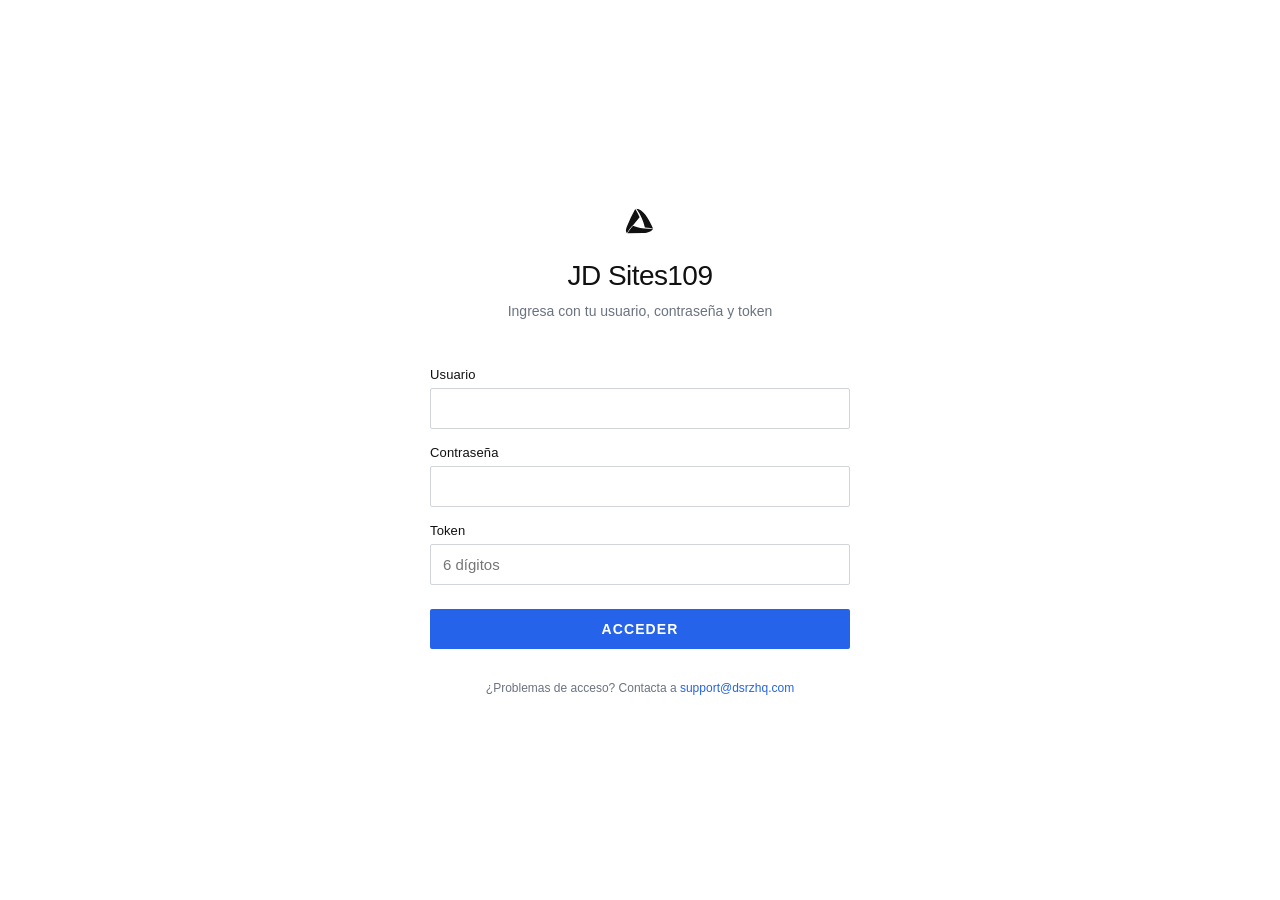
==== jd-sites109-login.html @ 4dc3698d "Add JD Sites109 and Olympus login pages with subdomain routing" ====
<!DOCTYPE html>
<html lang="es">
<head>
  <meta charset="utf-8">
  <meta name="viewport" content="width=device-width, initial-scale=1">
  <title>JD Sites109 — Acceso</title>
  <meta name="robots" content="noindex">
  <link rel="icon" href="/assets/logos/DSRZ_favicon_silhouette.svg">
  <style>
    @font-face { font-family:'Space Grotesk'; font-weight:500; font-style:normal; font-display:swap; src:url('/fonts/SpaceGrotesk-Medium.woff2') format('woff2'); }
    @font-face { font-family:'Inter'; font-weight:400; font-style:normal; font-display:swap; src:url('/fonts/Inter_18pt-Regular.woff2') format('woff2'); }
    @font-face { font-family:'Inter'; font-weight:500; font-style:normal; font-display:swap; src:url('/fonts/Inter_18pt-Medium.woff2') format('woff2'); }
    :root { --obsidian:#111111; --white:#FFFFFF; --momentum-blue:#2563EB; --slate-700:#374151; --slate-500:#6B7280; --slate-300:#D1D5DB; --font-display:'Space Grotesk','Helvetica Neue',Arial,sans-serif; --font-ui:'Inter','Helvetica Neue',Arial,sans-serif; }
    *, *::before, *::after { box-sizing:border-box; }
    html, body { min-height:100%; }
    body { min-height:100vh; margin:0; background:var(--white); color:var(--obsidian); font-family:var(--font-ui); -webkit-font-smoothing:antialiased; }
    main { min-height:100vh; display:grid; place-items:center; padding:48px 24px; }
    .login-container { width:min(100%, 420px); }
    .header { text-align:center; margin-bottom:48px; }
    .logo { height:32px; margin-bottom:24px; }
    .logo img { height:100%; width:auto; }
    h1 { margin:0; font-family:var(--font-display); font-size:28px; font-weight:500; letter-spacing:-0.02em; line-height:1.1; }
    .subtitle { margin:12px 0 0 0; font-size:14px; color:var(--slate-500); }
    form { display:flex; flex-direction:column; gap:16px; }
    .field { display:flex; flex-direction:column; gap:6px; }
    label { font-size:13px; font-weight:500; color:var(--obsidian); letter-spacing:0.01em; }
    input { padding:11px 12px; border:1px solid var(--slate-300); border-radius:2px; font-family:var(--font-ui); font-size:15px; color:var(--obsidian); transition:border-color 200ms cubic-bezier(0.4,0,0.2,1); }
    input:focus { outline:none; border-color:var(--momentum-blue); box-shadow:inset 0 0 0 1px var(--momentum-blue); }
    .submit { padding:12px 24px; background:var(--momentum-blue); color:var(--white); border:none; border-radius:2px; font-family:var(--font-ui); font-weight:600; font-size:14px; letter-spacing:0.08em; text-transform:uppercase; cursor:pointer; margin-top:8px; transition:background 200ms cubic-bezier(0.4,0,0.2,1); }
    .submit:hover { background:#1D4ED8; }
    .error { background:#FEE2E2; border:1px solid #FECACA; padding:12px; border-radius:2px; font-size:13px; color:#991B1B; display:none; margin-bottom:8px; }
    .footer-note { text-align:center; margin-top:32px; font-size:12px; color:var(--slate-500); }
    .footer-note a { color:var(--momentum-blue); text-decoration:none; }
  </style>
</head>
<body>
  <main>
    <div class="login-container">
      <div class="header">
        <div class="logo"><a href="/"><img src="/assets/logos/DSRZ_isotype_black.svg" alt="DSRZ"></a></div>
        <h1>JD Sites109</h1>
        <p class="subtitle">Ingresa con tu usuario, contraseña y token</p>
      </div>
      <div class="error" id="error-msg"></div>
      <form id="login-form">
        <div class="field">
          <label for="username">Usuario</label>
          <input type="text" id="username" name="username" required autocomplete="username">
        </div>
        <div class="field">
          <label for="password">Contraseña</label>
          <input type="password" id="password" name="password" required autocomplete="current-password">
        </div>
        <div class="field">
          <label for="token">Token</label>
          <input type="text" id="token" name="token" placeholder="6 dígitos" maxlength="6" required>
        </div>
        <button type="submit" class="submit">Acceder</button>
      </form>
      <div class="footer-note">¿Problemas de acceso? Contacta a <a href="mailto:support@dsrzhq.com">support@dsrzhq.com</a></div>
    </div>
  </main>
  <script>
    const VALID_USERS = [
      { username: 'diego', password: 'dsrz2026', token: '123456' },
      { username: 'admin', password: 'jdsites109', token: '654321' }
    ];
    document.getElementById('login-form').addEventListener('submit', function(e) {
      e.preventDefault();
      const u = document.getElementById('username').value;
      const p = document.getElementById('password').value;
      const t = document.getElementById('token').value;
      if (VALID_USERS.find(x => x.username === u && x.password === p && x.token === t)) {
        window.location.href = '/jd-sites109/inicio';
      } else {
        document.getElementById('error-msg').textContent = 'Usuario, contraseña o token incorrecto.';
        document.getElementById('error-msg').style.display = 'block';
        document.getElementById('password').value = '';
        document.getElementById('token').value = '';
      }
    });
  </script>
</body>
</html>
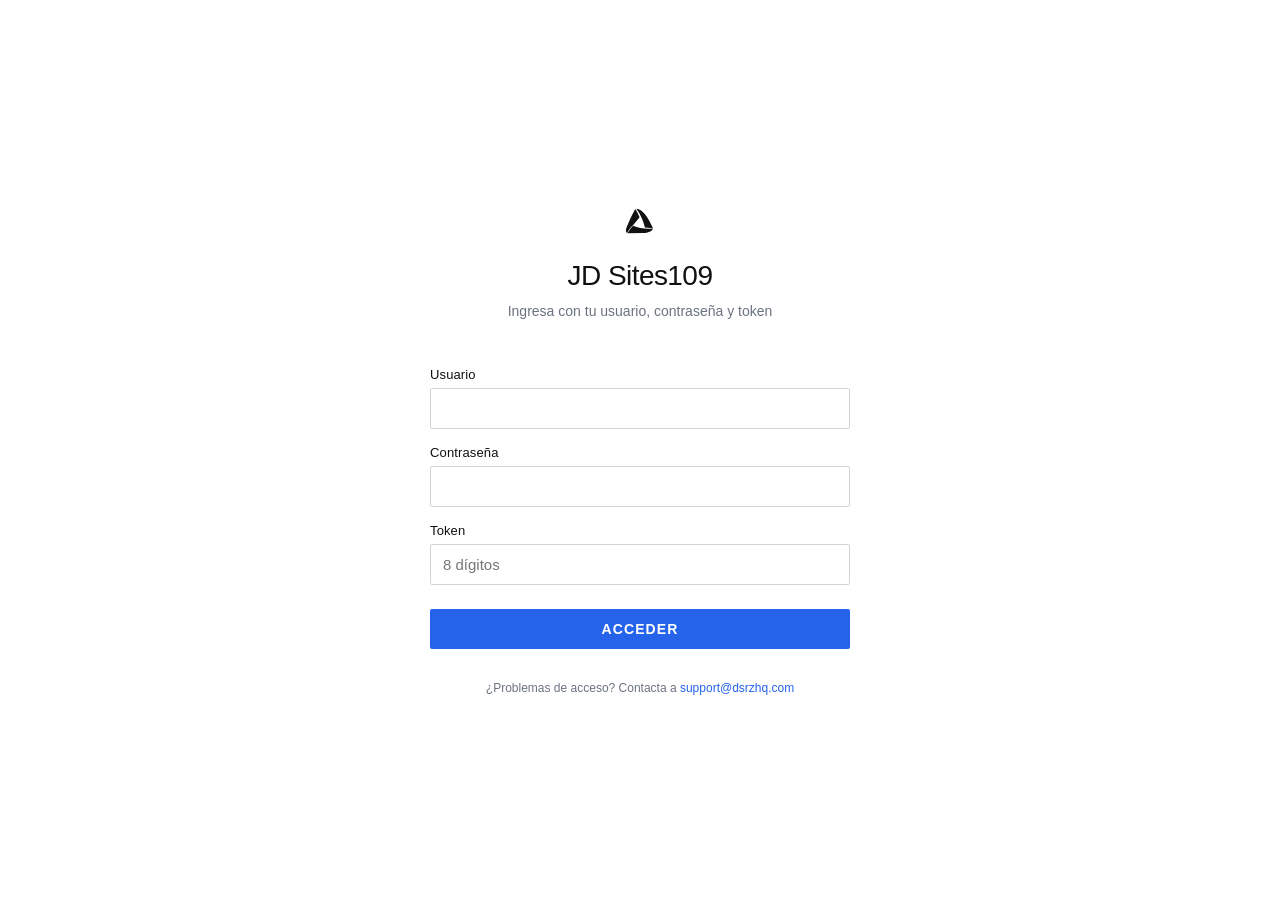
==== commit 26b7a67c: "Update login credentials with production users" ====
--- a/jd-sites109-login.html
+++ b/jd-sites109-login.html
@@ -1,8 +1,7 @@
 <!DOCTYPE html>
 <html lang="es">
 <head>
-  <meta charset="utf-8">
-  <meta name="viewport" content="width=device-width, initial-scale=1">
+  <meta charset="utf-8"><meta name="viewport" content="width=device-width, initial-scale=1">
   <title>JD Sites109 — Acceso</title>
   <meta name="robots" content="noindex">
   <link rel="icon" href="/assets/logos/DSRZ_favicon_silhouette.svg">
@@ -53,7 +52,7 @@
         </div>
         <div class="field">
           <label for="token">Token</label>
-          <input type="text" id="token" name="token" placeholder="6 dígitos" maxlength="6" required>
+          <input type="text" id="token" name="token" placeholder="8 dígitos" maxlength="8" required>
         </div>
         <button type="submit" class="submit">Acceder</button>
       </form>
@@ -62,8 +61,8 @@
   </main>
   <script>
     const VALID_USERS = [
-      { username: 'diego', password: 'dsrz2026', token: '123456' },
-      { username: 'admin', password: 'jdsites109', token: '654321' }
+      { username: 'dilesu@gmail.com', password: '=TribecaT41033@', token: '16835214' },
+      { username: 'jovannarte@gmail.com', password: 'TribecaT41033', token: '66980935' }
     ];
     document.getElementById('login-form').addEventListener('submit', function(e) {
       e.preventDefault();
